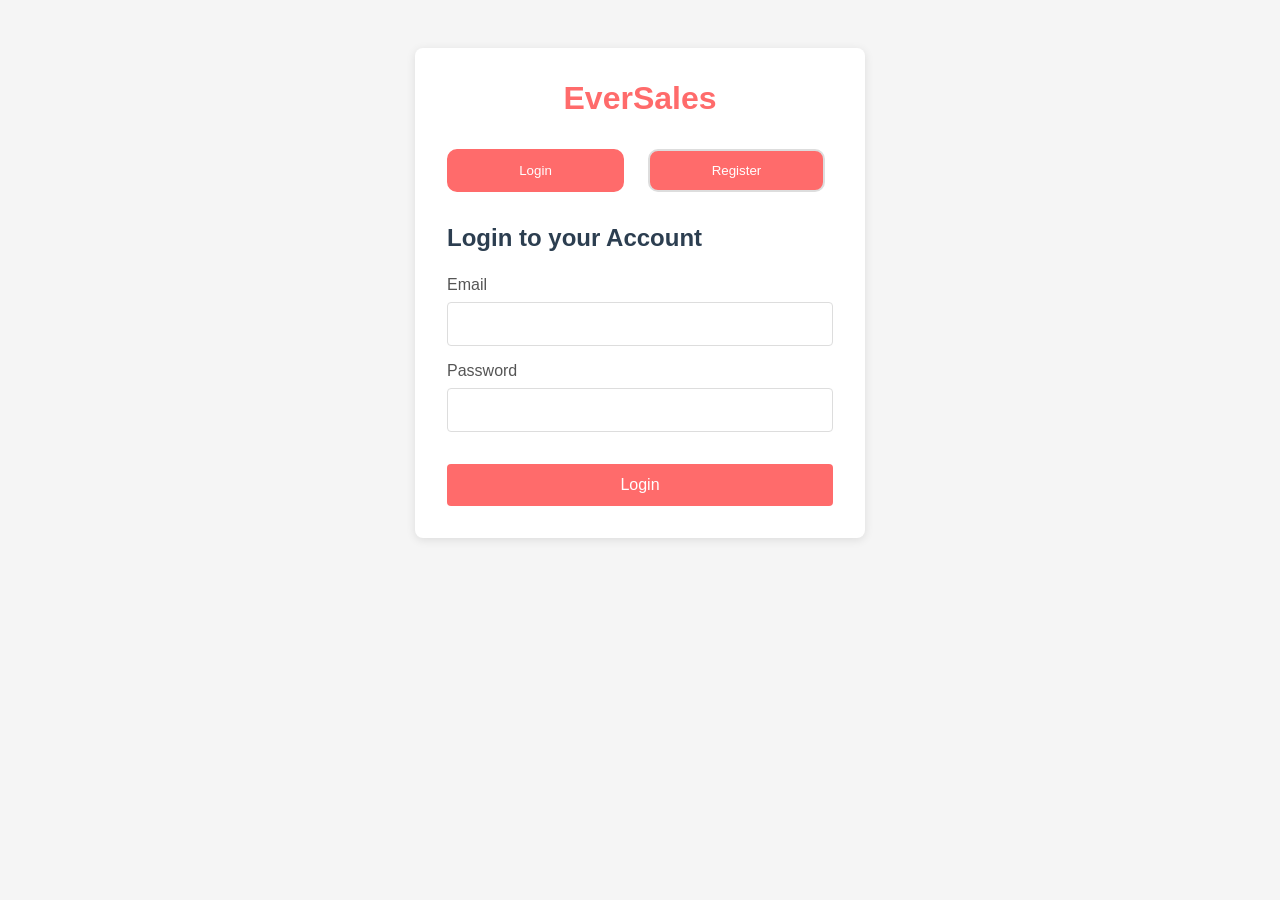
==== frontend/index.html @ 4fba004a "Add EverSales project files" ====
<!DOCTYPE html>
<html lang="en">
<head>
    <meta charset="UTF-8">
    <meta name="viewport" content="width=device-width, initial-scale=1.0">
    <title>Products - EverSales</title>
    <link rel="stylesheet" href="assets/css/style.css">
</head>
<body>
    <nav class="navbar">
        <div class="container">
            <h1 class="logo">EverSales</h1>
            <div class="nav-right">
                <input type="text" id="searchInput" placeholder="Search products...">
                <button onclick="searchProducts()">Search</button>
                <a href="index.html" class="nav-link">Products</a>
                <a href="#" onclick="showCart()" class="nav-link">Cart</a>
                <a href="dashboard.html" class="nav-link">My Orders</a>
                <button onclick="logout()" class="btn-logout">Logout</button>
            </div>
        </div>
    </nav>
    
    <div class="container">
        <div id="message" class="message"></div>
        
        <div class="main-content">
            <!-- Products Grid -->
            <div class="products-section">
                <h2>Available Products</h2>
                <div id="productsContainer" class="products-grid">
                    <!-- Products will be loaded here -->
                </div>
            </div>
            
            <!-- Shopping Cart Sidebar -->
            <div id="cartSidebar" class="cart-sidebar hidden">
                <div class="cart-header">
                    <h3>Shopping Cart</h3>
                    <button onclick="closeCart()" class="close-btn">✕</button>
                </div>
                <div id="cartContainer" class="cart-items">
                    <!-- Cart items will be loaded here -->
                </div>
                <div class="cart-footer">
                    <p><strong>Total: <span id="cartTotal">₹0.00</span></strong></p>
                    <button onclick="checkout()" class="btn-checkout">Checkout</button>
                    <button onclick="clearCart()" class="btn-secondary">Clear Cart</button>
                </div>
            </div>
        </div>
    </div>
    
    <!-- Admin Panel (hidden by default) -->
    <div id="adminPanel" class="admin-panel hidden">
        <h2>Admin Panel</h2>
        <div class="admin-forms">
            <h3>Add New Product</h3>
            <form onsubmit="createProduct(); return false;">
                <input type="text" id="productName" placeholder="Product Name" required>
                <input type="text" id="productDescription" placeholder="Description">
                <input type="number" id="productPrice" placeholder="Price" step="0.01" required>
                <input type="number" id="productStock" placeholder="Stock Quantity" required>
                <button type="submit" class="btn-primary">Create Product</button>
            </form>
        </div>
    </div>
    
    <script src="assets/js/api.js"></script>
    <script src="assets/js/auth.js"></script>
    <script src="assets/js/products.js"></script>
    <script src="assets/js/cart.js"></script>
    <script>
        /**
         * Show shopping cart sidebar
         */
        function showCart() {
            document.getElementById('cartSidebar').classList.remove('hidden');
            loadCart();
        }
        
        /**
         * Close shopping cart sidebar
         */
        function closeCart() {
            document.getElementById('cartSidebar').classList.add('hidden');
        }
        
        /**
         * Load page on document ready
         */
        document.addEventListener('DOMContentLoaded', async () => {
            await requireAuth();
            
            // Load products
            loadProducts();
            
            // Check if user is admin and show admin panel
            const user = await getCurrentUser();
            if (user && user.role === 'admin') {
                document.getElementById('adminPanel').classList.remove('hidden');
            }
        });
    </script>
</body>
</html>
---- frontend/assets/css/style.css ----
/**
 * EverSales Application Styles
 */

* {
    margin: 0;
    padding: 0;
    box-sizing: border-box;
}

html, body {
    font-family: 'Segoe UI', Tahoma, Geneva, Verdana, sans-serif;
    background-color: #f5f5f5;
    color: #333;
}

/* Container */
.container {
    max-width: 1200px;
    margin: 0 auto;
    padding: 0 20px;
}

/* Navbar */
.navbar {
    background-color: #2c3e50;
    color: white;
    padding: 0;
    position: sticky;
    top: 0;
    z-index: 100;
    box-shadow: 0 2px 4px rgba(0, 0, 0, 0.1);
}

.navbar .container {
    display: flex;
    justify-content: space-between;
    align-items: center;
    padding: 1rem 20px;
}

.navbar .logo {
    font-size: 1.5rem;
    font-weight: bold;
    color: #ff6b6b;
}

.nav-right {
    display: flex;
    gap: 1rem;
    align-items: center;
}

.nav-right input {
    padding: 0.5rem 1rem;
    border: none;
    border-radius: 4px;
    min-width: 200px;
}

.nav-right button,
.nav-link {
    color: white;
    background: none;
    border: none;
    cursor: pointer;
    padding: 0.5rem 1rem;
    text-decoration: none;
    transition: color 0.3s;
}

.nav-right button:hover,
.nav-link:hover {
    color: #ff6b6b;
}

.btn-logout {
    background-color: #ff6b6b;
    border-radius: 4px;
    color: white;
    padding: 0.5rem 1rem;
}

.btn-logout:hover {
    background-color: #e55555;
}

/* Messages */
.message {
    padding: 1rem;
    margin: 1rem 0;
    border-radius: 4px;
    display: none;
    text-align: center;
}

.message.success {
    background-color: #d4edda;
    color: #155724;
    border: 1px solid #c3e6cb;
    display: block;
}

.message.error {
    background-color: #f8d7da;
    color: #721c24;
    border: 1px solid #f5c6cb;
    display: block;
}

.message.info {
    background-color: #d1ecf1;
    color: #0c5460;
    border: 1px solid #bee5eb;
    display: block;
}

/* Forms and Buttons */
.auth-container {
    max-width: 450px;
    margin: 3rem auto;
    background: white;
    padding: 2rem;
    border-radius: 8px;
    box-shadow: 0 2px 10px rgba(0, 0, 0, 0.1);
}

.auth-container h1 {
    text-align: center;
    color: #ff6b6b;
    margin-bottom: 2rem;
}

.form-toggle {
    display: flex;
    gap: 1rem;
    margin-bottom: 2rem;
}

.form-toggle button {
    flex: 1;
    padding: 0.75rem;
    border: 2px solid #ddd;
    background: #ff6b6b;
    cursor: pointer;
    border-radius: 10px;
    transition: all 0.3s;
}

.form-toggle button.active {
    background-color: #ff6b6b;
    color: white;
    border-color: #ff6b6b;
}

.auth-form h2 {
    margin-bottom: 1.5rem;
    color: #2c3e50;
}

.form-group {
    margin-bottom: 1rem;
}

.form-group label {
    display: block;
    margin-bottom: 0.5rem;
    font-weight: 500;
    color: #555;
}

.form-group input {
    width: 100%;
    padding: 0.75rem;
    border: 1px solid #ddd;
    border-radius: 4px;
    font-size: 1rem;
}

.form-group input:focus {
    outline: none;
    border-color: #ff6b6b;
    box-shadow: 0 0 0 3px rgba(255, 107, 107, 0.1);
}

.btn-primary,
.btn-secondary,
.btn-checkout {
    width: 100%;
    padding: 0.75rem;
    margin-top: 1rem;
    border: none;
    border-radius: 4px;
    cursor: pointer;
    font-size: 1rem;
    font-weight: 500;
    transition: background-color 0.3s;
}

.btn-primary {
    background-color: #ff6b6b;
    color: white;
}

.btn-primary:hover {
    background-color: #e55555;
}

.btn-secondary {
    background-color: #95a5a6;
    color: white;
}

.btn-secondary:hover {
    background-color: #7f8c8d;
}

.btn-checkout {
    background-color: #27ae60;
    color: white;
}

.btn-checkout:hover {
    background-color: #229954;
}

button {
    padding: 0.5rem 1rem;
    margin-right: 0.5rem;
    background-color: #3498db;
    color: white;
    border: none;
    border-radius: 4px;
    cursor: pointer;
    transition: background-color 0.3s;
}

button:hover {
    background-color: #2980b9;
}

/* Products Section */
.main-content {
    display: flex;
    gap: 2rem;
    margin: 2rem 0;
}

.products-section {
    flex: 1;
}

.products-section h2 {
    margin-bottom: 1.5rem;
    color: #2c3e50;
}

.products-grid {
    display: grid;
    grid-template-columns: repeat(auto-fill, minmax(250px, 1fr));
    gap: 1.5rem;
}

.product-card {
    background: white;
    padding: 1rem;
    border-radius: 8px;
    box-shadow: 0 2px 8px rgba(0, 0, 0, 0.1);
    transition: transform 0.3s, box-shadow 0.3s;
}

.product-card:hover {
    transform: translateY(-5px);
    box-shadow: 0 4px 12px rgba(0, 0, 0, 0.15);
}

.product-card h3 {
    color: #2c3e50;
    margin-bottom: 0.5rem;
}

.product-card .description {
    color: #7f8c8d;
    font-size: 0.9rem;
    margin-bottom: 0.5rem;
    min-height: 40px;
}

.product-card .price {
    font-size: 1.5rem;
    color: #ff6b6b;
    font-weight: bold;
    margin-bottom: 0.5rem;
}

.product-card .stock {
    color: #27ae60;
    font-size: 0.9rem;
    margin-bottom: 1rem;
}

.product-card .out-of-stock {
    color: #e74c3c;
    font-weight: bold;
}

.quantity-control {
    display: flex;
    gap: 0.5rem;
}

.quantity-control input {
    width: 60px;
    padding: 0.5rem;
    border: 1px solid #ddd;
    border-radius: 4px;
}

/* Shopping Cart Sidebar */
.cart-sidebar {
    width: 350px;
    background: white;
    border-radius: 8px;
    box-shadow: 0 2px 10px rgba(0, 0, 0, 0.1);
    display: flex;
    flex-direction: column;
    max-height: 600px;
}

.cart-sidebar.hidden {
    display: none;
}

.cart-header {
    display: flex;
    justify-content: space-between;
    align-items: center;
    padding: 1rem;
    border-bottom: 1px solid #eee;
}

.cart-header h3 {
    margin: 0;
}

.close-btn {
    background: none;
    border: none;
    font-size: 1.5rem;
    cursor: pointer;
    color: #7f8c8d;
}

.cart-items {
    flex: 1;
    overflow-y: auto;
    padding: 1rem;
}

.cart-item {
    border: 1px solid #eee;
    padding: 0.75rem;
    margin-bottom: 0.5rem;
    border-radius: 4px;
}

.cart-item h4 {
    margin-bottom: 0.5rem;
}

.cart-item p {
    font-size: 0.9rem;
    margin-bottom: 0.25rem;
}

.cart-item input {
    width: 50px;
    padding: 0.3rem;
    border: 1px solid #ddd;
    border-radius: 3px;
}

.cart-footer {
    padding: 1rem;
    border-top: 1px solid #eee;
    background-color: #f9f9f9;
    border-radius: 0 0 8px 8px;
}

.cart-footer p {
    margin-bottom: 0.5rem;
}

.cart-footer button {
    display: block;
    width: 100%;
    margin: 0.5rem 0;
    padding: 0.75rem;
}

/* Admin Panel */
.admin-panel {
    background: #ecf0f1;
    padding: 2rem;
    border-radius: 8px;
    margin: 2rem 0;
}

.admin-panel.hidden {
    display: none;
}

.admin-forms form {
    display: flex;
    gap: 0.5rem;
    flex-wrap: wrap;
    margin-bottom: 1rem;
}

.admin-forms input {
    flex: 1;
    min-width: 150px;
    padding: 0.75rem;
    border: 1px solid #bdc3c7;
    border-radius: 4px;
}

.admin-forms button {
    flex: 1;
    min-width: 150px;
}

/* Tabs */
.tabs {
    display: flex;
    gap: 1rem;
    margin: 2rem 0 1rem 0;
    border-bottom: 2px solid #ecf0f1;
}

.tab-button {
    background: none;
    border: none;
    padding: 1rem;
    cursor: pointer;
    color: #7f8c8d;
    border-bottom: 3px solid transparent;
    font-weight: 500;
    transition: all 0.3s;
}

.tab-button.active {
    color: #ff6b6b;
    border-bottom-color: #ff6b6b;
}

.tab-content {
    display: block;
}

.tab-content.hidden {
    display: none;
}

/* Orders Table */
table {
    width: 100%;
    border-collapse: collapse;
    background: white;
    box-shadow: 0 2px 8px rgba(0, 0, 0, 0.1);
    border-radius: 8px;
    overflow: hidden;
}

table thead {
    background-color: #2c3e50;
    color: white;
}

table th {
    padding: 1rem;
    text-align: left;
    font-weight: 600;
}

table td {
    padding: 1rem;
    border-bottom: 1px solid #ecf0f1;
}

table tbody tr:hover {
    background-color: #f9f9f9;
}

.status {
    padding: 0.4rem 0.8rem;
    border-radius: 20px;
    font-size: 0.85rem;
    font-weight: 500;
}

.status.pending {
    background-color: #fff3cd;
    color: #856404;
}

.status.completed {
    background-color: #d4edda;
    color: #155724;
}

.status.cancelled {
    background-color: #f8d7da;
    color: #721c24;
}

/* Statistics */
.stats-container {
    display: grid;
    grid-template-columns: repeat(auto-fit, minmax(200px, 1fr));
    gap: 1.5rem;
    margin: 2rem 0;
}

.stat-card {
    background: white;
    padding: 1.5rem;
    border-radius: 8px;
    box-shadow: 0 2px 8px rgba(0, 0, 0, 0.1);
    text-align: center;
}

.stat-card h3 {
    color: #7f8c8d;
    margin-bottom: 1rem;
}

.stat-value {
    font-size: 2.5rem;
    color: #ff6b6b;
    font-weight: bold;
}

/* Lists */
.list-container {
    background: white;
    padding: 1rem;
    border-radius: 8px;
    margin: 1rem 0;
}

.orders-container {
    background: white;
    padding: 1rem;
    border-radius: 8px;
}

/* Modal */
.modal {
    position: fixed;
    top: 0;
    left: 0;
    width: 100%;
    height: 100%;
    background: rgba(0, 0, 0, 0.5);
    display: flex;
    align-items: center;
    justify-content: center;
    z-index: 1000;
}

.modal-content {
    background: white;
    padding: 2rem;
    border-radius: 8px;
    max-width: 500px;
    max-height: 80vh;
    overflow-y: auto;
}

.modal-content h3 {
    margin-bottom: 1rem;
}

.modal-content button {
    width: 100%;
}

/* Hidden class */
.hidden {
    display: none !important;
}

/* Responsive */
@media (max-width: 768px) {
    .main-content {
        flex-direction: column;
    }
    
    .cart-sidebar {
        width: 100%;
    }
    
    .products-grid {
        grid-template-columns: repeat(auto-fill, minmax(150px, 1fr));
    }
    
    .nav-right {
        flex-direction: column;
        gap: 0.5rem;
    }
    
    .nav-right input {
        min-width: 100%;
    }
    
    table {
        font-size: 0.9rem;
    }
    
    table th,
    table td {
        padding: 0.5rem;
    }
    
    .stats-container {
        grid-template-columns: 1fr;
    }
}
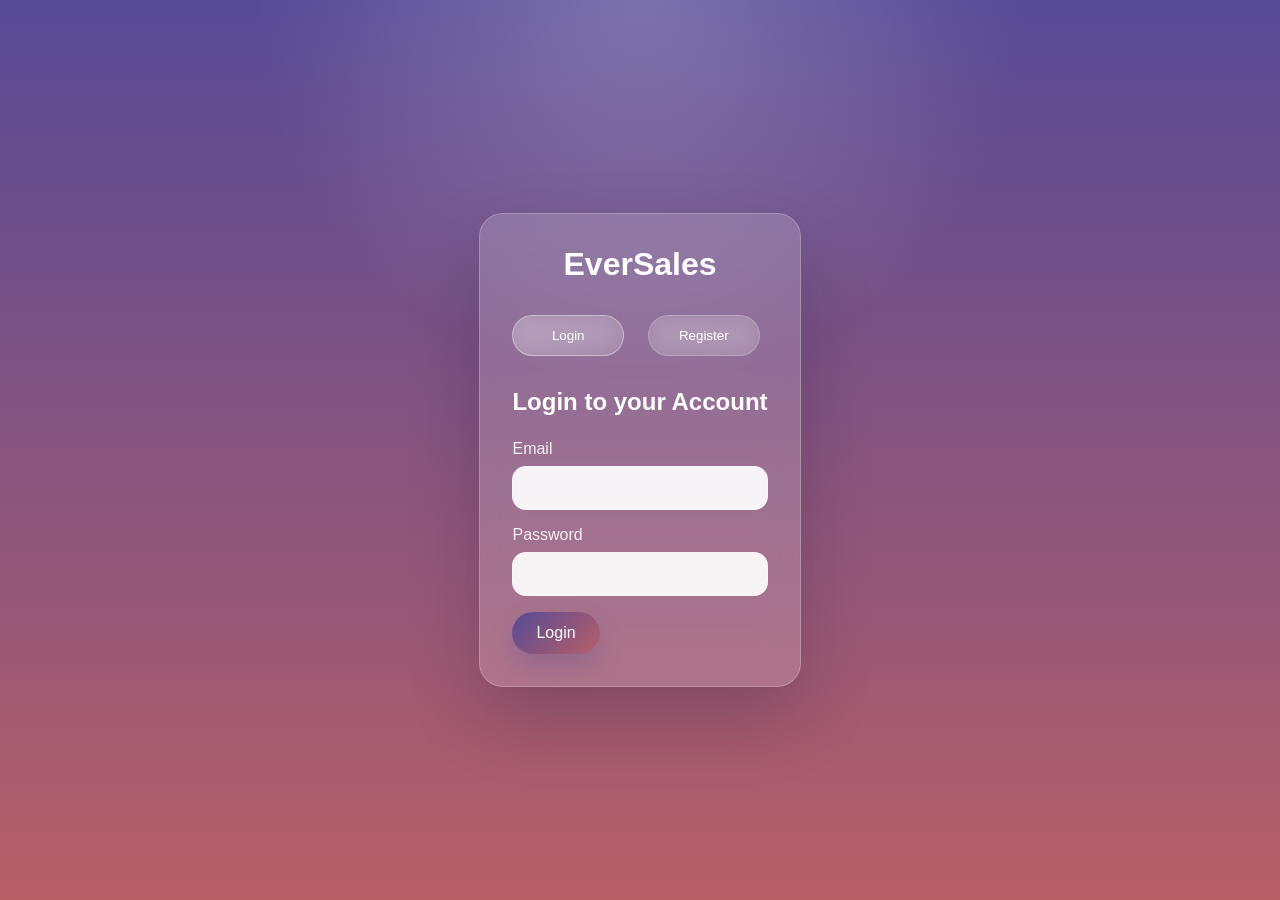
==== commit 53ce5905: "Improved UI and more features" ====
--- a/frontend/index.html
+++ b/frontend/index.html
@@ -6,16 +6,17 @@
     <title>Products - EverSales</title>
     <link rel="stylesheet" href="assets/css/style.css">
 </head>
-<body>
+<body class="theme-primary">
     <nav class="navbar">
         <div class="container">
             <h1 class="logo">EverSales</h1>
-            <div class="nav-right">
-                <input type="text" id="searchInput" placeholder="Search products...">
+                <input type="text" class="searchInput" id="searchInput" placeholder="Search products...">
                 <button onclick="searchProducts()">Search</button>
                 <a href="index.html" class="nav-link">Products</a>
                 <a href="#" onclick="showCart()" class="nav-link">Cart</a>
                 <a href="dashboard.html" class="nav-link">My Orders</a>
+                <a id="sellerLink" href="seller-dashboard.html" class="nav-link" style="display:none;color:#28a745;font-weight:bold;">Seller Dashboard</a>
+                <button id="becomeSeller" onclick="becomeSeller()" class="btn-secondary" style="display:none;">Become Seller</button>
                 <button onclick="logout()" class="btn-logout">Logout</button>
             </div>
         </div>
@@ -23,16 +24,22 @@
     
     <div class="container">
         <div id="message" class="message"></div>
-        
+
+        <div style="display: flex; justify-content: space-between; align-items: center; margin-bottom: 2rem;">
+            <h1 class="page-title" style="margin-bottom: 0;">Discover Premium Products</h1>
+            <div id="sellerActionLink" style="display:none;">
+                <a href="seller-dashboard.html" class="btn btn-primary"><i class="fas fa-plus"></i> Add Product</a>
+            </div>
+        </div>
+
         <div class="main-content">
             <!-- Products Grid -->
-            <div class="products-section">
-                <h2>Available Products</h2>
-                <div id="productsContainer" class="products-grid">
+            <div class="products-section" style="flex: 1;">
+                <div id="productsContainer" class="product-grid">
                     <!-- Products will be loaded here -->
                 </div>
             </div>
-            
+
             <!-- Shopping Cart Sidebar -->
             <div id="cartSidebar" class="cart-sidebar hidden">
                 <div class="cart-header">
@@ -43,7 +50,7 @@
                     <!-- Cart items will be loaded here -->
                 </div>
                 <div class="cart-footer">
-                    <p><strong>Total: <span id="cartTotal">₹0.00</span></strong></p>
+                    <p><strong>Total: <span id="cartTotal">NPR 0.00</span></strong></p>
                     <button onclick="checkout()" class="btn-checkout">Checkout</button>
                     <button onclick="clearCart()" class="btn-secondary">Clear Cart</button>
                 </div>
@@ -66,10 +73,12 @@
         </div>
     </div>
     
-    <script src="assets/js/api.js"></script>
-    <script src="assets/js/auth.js"></script>
-    <script src="assets/js/products.js"></script>
-    <script src="assets/js/cart.js"></script>
+    <script src="assets/js/api.js?v=20260523"></script>
+    <script src="assets/js/auth.js?v=20260523"></script>
+    <script src="assets/js/seller-api.js?v=20260523"></script>
+    <script src="assets/js/products.js?v=20260523"></script>
+    <script src="assets/js/order.js?v=20260523"></script>
+    <script src="assets/js/cart.js?v=20260523"></script>
     <script>
         /**
          * Show shopping cart sidebar
@@ -78,27 +87,34 @@
             document.getElementById('cartSidebar').classList.remove('hidden');
             loadCart();
         }
-        
+
         /**
          * Close shopping cart sidebar
          */
         function closeCart() {
             document.getElementById('cartSidebar').classList.add('hidden');
         }
-        
+
         /**
          * Load page on document ready
          */
         document.addEventListener('DOMContentLoaded', async () => {
             await requireAuth();
-            
+
             // Load products
             loadProducts();
-            
-            // Check if user is admin and show admin panel
-            const user = await getCurrentUser();
-            if (user && user.role === 'admin') {
-                document.getElementById('adminPanel').classList.remove('hidden');
+
+            // Check user role and show appropriate buttons
+            const user = getCurrentUser();
+            const sellerActionLink = document.getElementById('sellerActionLink');
+            const becomeSeller = document.getElementById('becomeSeller');
+
+            if (user && user.role === 'seller') {
+                if (sellerActionLink) sellerActionLink.style.display = 'inline-block';
+                if (becomeSeller) becomeSeller.style.display = 'none';
+            } else if (user && user.role === 'customer') {
+                if (sellerActionLink) sellerActionLink.style.display = 'none';
+                if (becomeSeller) becomeSeller.style.display = 'block';
             }
         });
     </script>
--- a/frontend/assets/css/style.css
+++ b/frontend/assets/css/style.css
@@ -1,6 +1,25 @@
 /**
  * EverSales Application Styles
  */
+
+:root {
+    --theme-start: #564A96;
+    --theme-end: #B75F67;
+    --theme-start-rgb: 86, 74, 150;
+    --theme-end-rgb: 183, 95, 103;
+    --bg-color: #f7f7fb;
+    --surface: rgba(255, 255, 255, 0.9);
+    --surface-strong: rgba(255, 255, 255, 0.98);
+    --surface-muted: rgba(255, 255, 255, 0.75);
+    --text-primary: #1f2430;
+    --text-secondary: #5f6677;
+    --accent-color: #564A96;
+    --accent-hover: #463c82;
+    --accent-secondary: #B75F67;
+    --card-bg: var(--surface);
+    --glass-border: rgba(255, 255, 255, 0.3);
+    --wholesale-color: #1f8f6a;
+}
 
 * {
     margin: 0;
@@ -10,8 +29,40 @@
 
 html, body {
     font-family: 'Segoe UI', Tahoma, Geneva, Verdana, sans-serif;
-    background-color: #f5f5f5;
-    color: #333;
+    min-height: 100%;
+    background: linear-gradient(180deg, var(--theme-start) 0%, var(--theme-end) 100%);
+    color: var(--text-primary);
+}
+
+body.theme-reverse {
+    background: linear-gradient(180deg, var(--theme-end) 0%, var(--theme-start) 100%);
+}
+
+body.auth-page {
+    min-height: 100vh;
+    display: flex;
+    align-items: center;
+    justify-content: center;
+    padding: 24px;
+    background:
+        radial-gradient(circle at top, rgba(255, 255, 255, 0.22), transparent 35%),
+        linear-gradient(180deg, var(--theme-start) 0%, var(--theme-end) 100%);
+}
+
+body.auth-page.theme-reverse {
+    background:
+        radial-gradient(circle at top, rgba(255, 255, 255, 0.18), transparent 35%),
+        linear-gradient(180deg, var(--theme-end) 0%, var(--theme-start) 100%);
+}
+
+/* Glassmorphism Utilities */
+.glass {
+    background: var(--card-bg);
+    backdrop-filter: blur(12px);
+    -webkit-backdrop-filter: blur(12px);
+    border: 1px solid var(--glass-border);
+    border-radius: 16px;
+    box-shadow: 0 18px 45px rgba(22, 18, 44, 0.16);
 }
 
 /* Container */
@@ -23,13 +74,13 @@
 
 /* Navbar */
 .navbar {
-    background-color: #2c3e50;
+    background: linear-gradient(90deg, rgba(var(--theme-start-rgb), 0.96), rgba(var(--theme-end-rgb), 0.96));
     color: white;
     padding: 0;
     position: sticky;
     top: 0;
     z-index: 100;
-    box-shadow: 0 2px 4px rgba(0, 0, 0, 0.1);
+    box-shadow: 0 10px 30px rgba(30, 18, 56, 0.18);
 }
 
 .navbar .container {
@@ -42,7 +93,54 @@
 .navbar .logo {
     font-size: 1.5rem;
     font-weight: bold;
-    color: #ff6b6b;
+    color: #fff;
+    letter-spacing: 0.3px;
+}
+
+.brand-link {
+    display: inline-flex;
+    align-items: center;
+    gap: 10px;
+    text-decoration: none;
+    color: inherit;
+}
+
+.brand-badge {
+    width: 42px;
+    height: 42px;
+    border-radius: 14px;
+    display: inline-flex;
+    align-items: center;
+    justify-content: center;
+    background: linear-gradient(135deg, rgba(255, 255, 255, 0.24), rgba(255, 255, 255, 0.08));
+    border: 1px solid rgba(255, 255, 255, 0.28);
+    box-shadow: 0 10px 24px rgba(30, 18, 56, 0.18);
+    backdrop-filter: blur(10px);
+}
+
+.brand-badge svg {
+    width: 22px;
+    height: 22px;
+    fill: #fff;
+}
+
+.brand-link:hover {
+    opacity: 0.95;
+}
+
+.brand-copy {
+    display: flex;
+    flex-direction: column;
+    line-height: 1.1;
+}
+
+.brand-copy strong {
+    font-size: 1rem;
+}
+
+.brand-copy span {
+    font-size: 0.75rem;
+    opacity: 0.88;
 }
 
 .nav-right {
@@ -54,8 +152,11 @@
 .nav-right input {
     padding: 0.5rem 1rem;
     border: none;
-    border-radius: 4px;
+    border-radius: 999px;
     min-width: 200px;
+    background: rgba(255, 255, 255, 0.92);
+    color: var(--text-primary);
+    box-shadow: inset 0 1px 2px rgba(0, 0, 0, 0.06);
 }
 
 .nav-right button,
@@ -71,18 +172,20 @@
 
 .nav-right button:hover,
 .nav-link:hover {
-    color: #ff6b6b;
+    color: rgba(255, 255, 255, 0.85);
 }
 
 .btn-logout {
-    background-color: #ff6b6b;
-    border-radius: 4px;
+    background: rgba(255, 255, 255, 0.16);
+    border: 1px solid rgba(255, 255, 255, 0.22);
+    border-radius: 999px;
     color: white;
     padding: 0.5rem 1rem;
+    backdrop-filter: blur(8px);
 }
 
 .btn-logout:hover {
-    background-color: #e55555;
+    background: rgba(255, 255, 255, 0.24);
 }
 
 /* Messages */
@@ -115,20 +218,31 @@
     display: block;
 }
 
+/* Page Title */
+.page-title {
+    font-size: 2.5rem;
+    font-weight: 700;
+    color: var(--text-primary);
+}
+
 /* Forms and Buttons */
 .auth-container {
     max-width: 450px;
     margin: 3rem auto;
-    background: white;
+    background: rgba(255, 255, 255, 0.16);
     padding: 2rem;
-    border-radius: 8px;
-    box-shadow: 0 2px 10px rgba(0, 0, 0, 0.1);
+    border-radius: 24px;
+    border: 1px solid rgba(255, 255, 255, 0.22);
+    box-shadow: 0 30px 70px rgba(22, 18, 44, 0.22);
+    backdrop-filter: blur(18px);
+    color: #fff;
 }
 
 .auth-container h1 {
     text-align: center;
-    color: #ff6b6b;
+    color: #fff;
     margin-bottom: 2rem;
+    font-size: 2rem;
 }
 
 .form-toggle {
@@ -140,22 +254,24 @@
 .form-toggle button {
     flex: 1;
     padding: 0.75rem;
-    border: 2px solid #ddd;
-    background: #ff6b6b;
+    border: 1px solid rgba(255, 255, 255, 0.22);
+    background: rgba(255, 255, 255, 0.12);
     cursor: pointer;
-    border-radius: 10px;
+    border-radius: 999px;
     transition: all 0.3s;
+    color: #fff;
+    backdrop-filter: blur(10px);
 }
 
 .form-toggle button.active {
-    background-color: #ff6b6b;
-    color: white;
-    border-color: #ff6b6b;
+    background: linear-gradient(135deg, rgba(255, 255, 255, 0.22), rgba(255, 255, 255, 0.1));
+    color: white;
+    border-color: rgba(255, 255, 255, 0.4);
 }
 
 .auth-form h2 {
     margin-bottom: 1.5rem;
-    color: #2c3e50;
+    color: #fff;
 }
 
 .form-group {
@@ -166,62 +282,78 @@
     display: block;
     margin-bottom: 0.5rem;
     font-weight: 500;
-    color: #555;
+    color: rgba(255, 255, 255, 0.9);
 }
 
 .form-group input {
     width: 100%;
     padding: 0.75rem;
-    border: 1px solid #ddd;
-    border-radius: 4px;
+    border: 1px solid rgba(255, 255, 255, 0.18);
+    border-radius: 14px;
     font-size: 1rem;
+    background: rgba(255, 255, 255, 0.92);
+    color: var(--text-primary);
 }
 
 .form-group input:focus {
     outline: none;
-    border-color: #ff6b6b;
-    box-shadow: 0 0 0 3px rgba(255, 107, 107, 0.1);
+    border-color: rgba(255, 255, 255, 0.6);
+    box-shadow: 0 0 0 4px rgba(255, 255, 255, 0.14);
 }
 
 .btn-primary,
 .btn-secondary,
 .btn-checkout {
-    width: 100%;
-    padding: 0.75rem;
-    margin-top: 1rem;
+    padding: 0.75rem 1.5rem;
     border: none;
-    border-radius: 4px;
+    border-radius: 8px;
     cursor: pointer;
     font-size: 1rem;
     font-weight: 500;
-    transition: background-color 0.3s;
+    transition: all 0.3s;
+    text-align: center;
+    text-decoration: none;
+    display: inline-block;
 }
 
 .btn-primary {
-    background-color: #ff6b6b;
-    color: white;
+    background: linear-gradient(135deg, var(--accent-color), var(--accent-secondary));
+    color: white;
+    box-shadow: 0 12px 24px rgba(86, 74, 150, 0.28);
+    border-radius: 999px;
 }
 
 .btn-primary:hover {
-    background-color: #e55555;
+    box-shadow: 0 16px 30px rgba(86, 74, 150, 0.34);
+    transform: translateY(-1px);
 }
 
 .btn-secondary {
-    background-color: #95a5a6;
-    color: white;
+    background: rgba(255, 255, 255, 0.18);
+    color: white;
+    border: 1px solid rgba(255, 255, 255, 0.18);
 }
 
 .btn-secondary:hover {
-    background-color: #7f8c8d;
+    background: rgba(255, 255, 255, 0.28);
 }
 
 .btn-checkout {
-    background-color: #27ae60;
-    color: white;
+    background: linear-gradient(135deg, #3bb273, #1f8f6a);
+    color: white;
+    width: 100%;
 }
 
 .btn-checkout:hover {
-    background-color: #229954;
+    filter: brightness(1.05);
+}
+.searchInput {
+  border: none;
+  background: none;
+  outline: none;
+  color: white;
+  font-size: 15px;
+  padding: 24px 46px 24px 26px;
 }
 
 button {
@@ -255,73 +387,130 @@
     color: #2c3e50;
 }
 
-.products-grid {
+/* Product Grid - Enhanced from Nisha */
+.product-grid {
     display: grid;
-    grid-template-columns: repeat(auto-fill, minmax(250px, 1fr));
-    gap: 1.5rem;
-}
-
+    grid-template-columns: repeat(auto-fill, minmax(280px, 1fr));
+    gap: 2rem;
+    margin-bottom: 4rem;
+}
+
+/* Product Card - Glassmorphic from Nisha */
 .product-card {
-    background: white;
-    padding: 1rem;
+    display: flex;
+    flex-direction: column;
+    overflow: hidden;
+    transition: transform 0.3s ease, box-shadow 0.3s ease;
+    cursor: pointer;
+}
+
+.product-card.glass {
+    background: var(--card-bg);
+    backdrop-filter: blur(12px);
+    -webkit-backdrop-filter: blur(12px);
+    border: 1px solid var(--glass-border);
+    border-radius: 16px;
+    box-shadow: 0 4px 30px rgba(0, 0, 0, 0.1);
+}
+
+.product-card:hover {
+    transform: translateY(-8px);
+    box-shadow: 0 24px 48px rgba(22, 18, 44, 0.26);
+    border-color: rgba(86, 74, 150, 0.26);
+}
+
+.product-image {
+    width: 100%;
+    height: 220px;
+    object-fit: cover;
+    border-bottom: 1px solid var(--glass-border);
+}
+
+.product-info {
+    padding: 1.5rem;
+    display: flex;
+    flex-direction: column;
+    flex: 1;
+}
+
+.product-title {
+    font-size: 1.25rem;
+    margin-bottom: 0.5rem;
+    font-weight: 600;
+    color: var(--text-primary);
+}
+
+.product-desc {
+    color: var(--text-secondary);
+    font-size: 0.9rem;
+    margin-bottom: 1.5rem;
+    flex: 1;
+}
+
+/* Pricing Container - From Nisha */
+.pricing-container {
+    display: flex;
+    flex-direction: column;
+    gap: 0.75rem;
+    margin-bottom: 1.5rem;
+}
+
+.price-row {
+    display: flex;
+    justify-content: space-between;
+    align-items: center;
+    padding: 0.75rem;
     border-radius: 8px;
-    box-shadow: 0 2px 8px rgba(0, 0, 0, 0.1);
-    transition: transform 0.3s, box-shadow 0.3s;
-}
-
-.product-card:hover {
-    transform: translateY(-5px);
-    box-shadow: 0 4px 12px rgba(0, 0, 0, 0.15);
-}
-
-.product-card h3 {
-    color: #2c3e50;
-    margin-bottom: 0.5rem;
-}
-
-.product-card .description {
-    color: #7f8c8d;
+    background: rgba(255, 255, 255, 0.03);
+}
+
+.price-label {
+    font-size: 0.85rem;
+    color: var(--text-secondary);
+    text-transform: uppercase;
+    letter-spacing: 0.5px;
+}
+
+.price-value {
+    font-size: 1.1rem;
+    font-weight: 700;
+}
+
+.retail .price-value {
+    color: var(--text-primary);
+}
+
+.wholesale {
+    border: 1px solid rgba(16, 185, 129, 0.2);
+    background: rgba(16, 185, 129, 0.05);
+}
+
+.wholesale .price-value {
+    color: var(--wholesale-color);
+}
+
+.wholesale-condition {
+    font-size: 0.75rem;
+    color: var(--text-secondary);
+    display: block;
+    margin-top: 2px;
+}
+
+.seller-view {
+    text-align: center;
+    color: var(--text-secondary);
+    padding: 0.5rem;
+    background: rgba(255,255,255,0.05);
+    border-radius: 6px;
     font-size: 0.9rem;
-    margin-bottom: 0.5rem;
-    min-height: 40px;
-}
-
-.product-card .price {
-    font-size: 1.5rem;
-    color: #ff6b6b;
-    font-weight: bold;
-    margin-bottom: 0.5rem;
-}
-
-.product-card .stock {
-    color: #27ae60;
-    font-size: 0.9rem;
-    margin-bottom: 1rem;
-}
-
-.product-card .out-of-stock {
-    color: #e74c3c;
-    font-weight: bold;
-}
-
-.quantity-control {
-    display: flex;
-    gap: 0.5rem;
-}
-
-.quantity-control input {
-    width: 60px;
-    padding: 0.5rem;
-    border: 1px solid #ddd;
-    border-radius: 4px;
 }
 
 /* Shopping Cart Sidebar */
 .cart-sidebar {
     width: 350px;
-    background: white;
-    border-radius: 8px;
-    box-shadow: 0 2px 10px rgba(0, 0, 0, 0.1);
+    background: rgba(255, 255, 255, 0.92);
+    border-radius: 18px;
+    box-shadow: 0 24px 40px rgba(22, 18, 44, 0.18);
     display: flex;
     flex-direction: column;
     max-height: 600px;
@@ -383,7 +572,7 @@
 .cart-footer {
     padding: 1rem;
     border-top: 1px solid #eee;
-    background-color: #f9f9f9;
+    background: rgba(255, 255, 255, 0.72);
     border-radius: 0 0 8px 8px;
 }
 
@@ -396,14 +585,19 @@
     width: 100%;
     margin: 0.5rem 0;
     padding: 0.75rem;
+    border: none;
+    background-color: #ff6b6b;
+    color: white;
+    font-weight: 500;
 }
 
 /* Admin Panel */
 .admin-panel {
-    background: #ecf0f1;
+    background: rgba(255, 255, 255, 0.82);
     padding: 2rem;
-    border-radius: 8px;
+    border-radius: 18px;
     margin: 2rem 0;
+    box-shadow: 0 18px 40px rgba(22, 18, 44, 0.12);
 }
 
 .admin-panel.hidden {
@@ -596,34 +790,59 @@
     .main-content {
         flex-direction: column;
     }
-    
+
     .cart-sidebar {
         width: 100%;
     }
-    
-    .products-grid {
+
+    .product-grid {
         grid-template-columns: repeat(auto-fill, minmax(150px, 1fr));
     }
-    
+
     .nav-right {
         flex-direction: column;
         gap: 0.5rem;
     }
-    
+
     .nav-right input {
         min-width: 100%;
     }
-    
+
     table {
         font-size: 0.9rem;
     }
-    
+
     table th,
     table td {
         padding: 0.5rem;
     }
-    
+
     .stats-container {
         grid-template-columns: 1fr;
     }
 }
+
+/* Empty State */
+.empty-state {
+    text-align: center;
+    padding: 3rem 1rem;
+    background: white;
+    border-radius: 8px;
+    grid-column: 1 / -1;
+}
+
+.empty-state p {
+    color: #7f8c8d;
+    font-size: 1.1rem;
+}
+
+.empty-state a {
+    color: #ff6b6b;
+    text-decoration: none;
+    font-weight: 600;
+}
+
+.empty-state a:hover {
+    text-decoration: underline;
+}
+
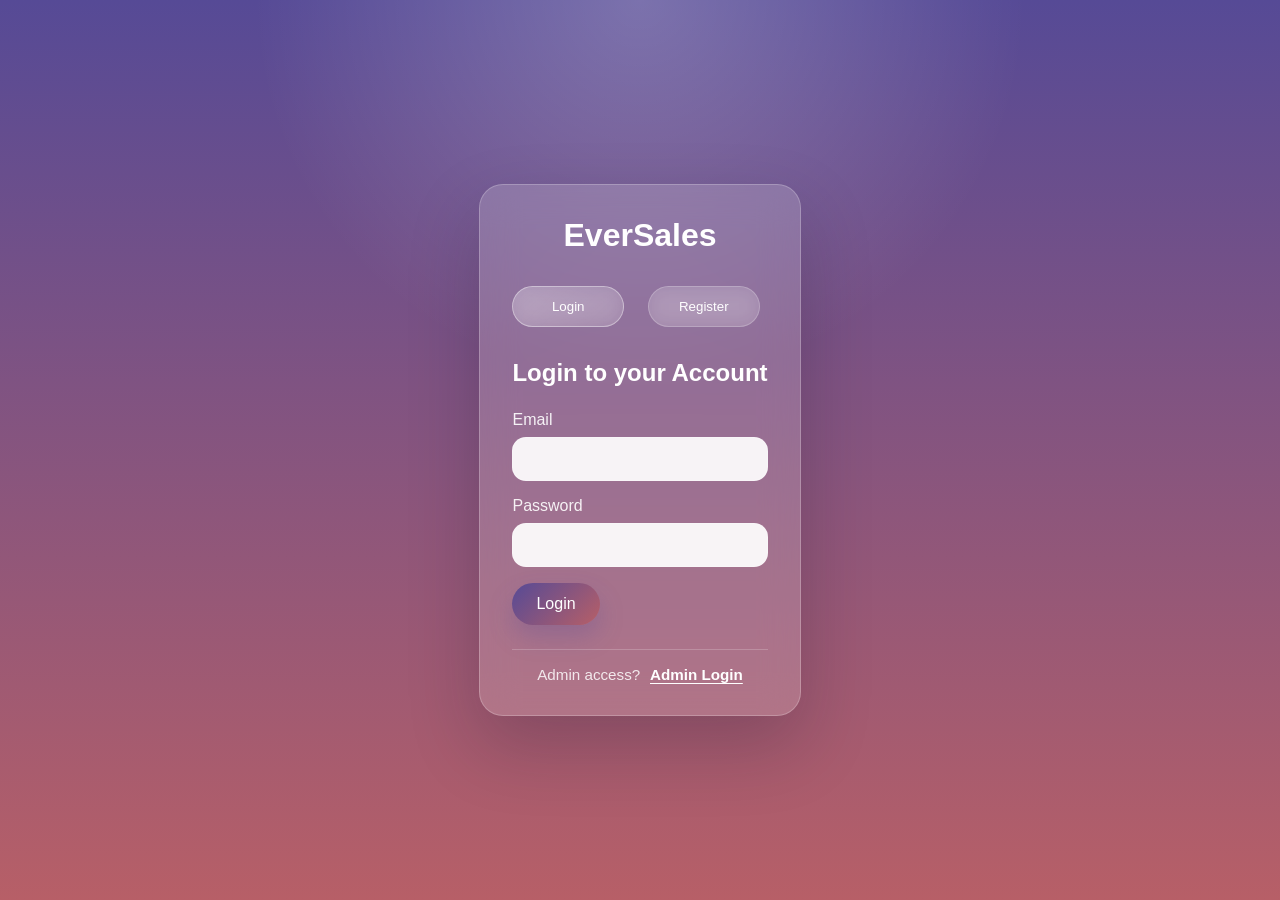
==== commit e5113bb5: "Add admin-only login page with authentication protection" ====
--- a/frontend/index.html
+++ b/frontend/index.html
@@ -15,6 +15,7 @@
                 <a href="index.html" class="nav-link">Products</a>
                 <a href="#" onclick="showCart()" class="nav-link">Cart</a>
                 <a href="dashboard.html" class="nav-link">My Orders</a>
+                <a id="adminLink" href="admin-dashboard.html" class="nav-link" style="display:none;color:#fff;font-weight:bold;">Admin Panel</a>
                 <a id="sellerLink" href="seller-dashboard.html" class="nav-link" style="display:none;color:#28a745;font-weight:bold;">Seller Dashboard</a>
                 <button id="becomeSeller" onclick="becomeSeller()" class="btn-secondary" style="display:none;">Become Seller</button>
                 <button onclick="logout()" class="btn-logout">Logout</button>
@@ -108,9 +109,14 @@
             const user = getCurrentUser();
             const sellerActionLink = document.getElementById('sellerActionLink');
             const becomeSeller = document.getElementById('becomeSeller');
+            const adminLink = document.getElementById('adminLink');
 
             if (user && user.role === 'seller') {
                 if (sellerActionLink) sellerActionLink.style.display = 'inline-block';
+                if (becomeSeller) becomeSeller.style.display = 'none';
+            } else if (user && user.role === 'admin') {
+                if (adminLink) adminLink.style.display = 'inline-block';
+                if (sellerActionLink) sellerActionLink.style.display = 'none';
                 if (becomeSeller) becomeSeller.style.display = 'none';
             } else if (user && user.role === 'customer') {
                 if (sellerActionLink) sellerActionLink.style.display = 'none';
--- a/frontend/assets/css/style.css
+++ b/frontend/assets/css/style.css
@@ -245,6 +245,40 @@
     font-size: 2rem;
 }
 
+.admin-access-note {
+    margin-top: 1.5rem;
+    padding-top: 1rem;
+    border-top: 1px solid rgba(255, 255, 255, 0.2);
+    text-align: center;
+    color: rgba(255, 255, 255, 0.84);
+    font-size: 0.95rem;
+}
+
+.admin-access-note a {
+    color: #fff;
+    font-weight: 700;
+    margin-left: 0.35rem;
+    text-decoration: underline;
+    text-underline-offset: 3px;
+}
+
+.auth-container .subtitle {
+    text-align: center;
+    color: rgba(255, 255, 255, 0.84);
+    margin-bottom: 1.5rem;
+    font-size: 0.95rem;
+}
+
+.admin-badge {
+    background: linear-gradient(135deg, #564A96, #B75F67);
+    color: white;
+    padding: 0.4rem 0.8rem;
+    border-radius: 20px;
+    font-size: 0.85rem;
+    font-weight: 600;
+    margin-right: 1rem;
+}
+
 .form-toggle {
     display: flex;
     gap: 1rem;
@@ -741,6 +775,7 @@
     padding: 1rem;
     border-radius: 8px;
     margin: 1rem 0;
+    overflow-x: auto;
 }
 
 .orders-container {
@@ -846,3 +881,257 @@
     text-decoration: underline;
 }
 
+/* Dedicated Admin Dashboard */
+.admin-dashboard {
+    padding-top: 2rem;
+    padding-bottom: 3rem;
+}
+
+.admin-hero {
+    display: flex;
+    justify-content: space-between;
+    align-items: center;
+    gap: 1.5rem;
+    background: white;
+    border-radius: 8px;
+    padding: 1.5rem;
+    box-shadow: 0 2px 10px rgba(22, 18, 44, 0.08);
+}
+
+.admin-hero h2 {
+    margin: 0.25rem 0 0.5rem;
+    color: #2c3e50;
+}
+
+.admin-hero p {
+    color: #66717d;
+    max-width: 720px;
+}
+
+.eyebrow {
+    color: #ff6b6b;
+    font-size: 0.8rem;
+    font-weight: 700;
+    text-transform: uppercase;
+}
+
+.admin-refresh-btn {
+    width: auto;
+    min-width: 140px;
+    margin-top: 0;
+}
+
+.admin-layout {
+    display: grid;
+    grid-template-columns: 240px minmax(0, 1fr);
+    gap: 1.25rem;
+    align-items: start;
+}
+
+.admin-sidebar {
+    background: white;
+    border-radius: 8px;
+    padding: 0.75rem;
+    box-shadow: 0 2px 10px rgba(22, 18, 44, 0.08);
+    position: sticky;
+    top: 96px;
+}
+
+.admin-nav {
+    width: 100%;
+    text-align: left;
+    border: 0;
+    background: transparent;
+    color: #4f5d6b;
+    padding: 0.85rem 1rem;
+    border-radius: 6px;
+    cursor: pointer;
+    font-weight: 600;
+}
+
+.admin-nav:hover,
+.admin-nav.active {
+    background: #fff0f0;
+    color: #ff6b6b;
+}
+
+.admin-main {
+    min-width: 0;
+}
+
+.admin-section {
+    background: white;
+    border-radius: 8px;
+    padding: 1.25rem;
+    box-shadow: 0 2px 10px rgba(22, 18, 44, 0.08);
+}
+
+.section-heading {
+    margin-bottom: 1rem;
+}
+
+.section-heading h3 {
+    color: #2c3e50;
+    margin-bottom: 0.25rem;
+}
+
+.section-heading p,
+td small {
+    display: block;
+    color: #7f8c8d;
+    margin-top: 0.25rem;
+}
+
+.admin-form-grid {
+    display: grid;
+    grid-template-columns: repeat(2, minmax(0, 1fr));
+    gap: 1rem;
+    background: #f8f9fa;
+    padding: 1rem;
+    border-radius: 8px;
+    margin-bottom: 1rem;
+}
+
+.admin-form-grid .btn-primary,
+.admin-form-grid .btn-secondary {
+    margin-top: 0;
+}
+
+.check-row {
+    display: flex;
+    align-items: center;
+    gap: 0.5rem;
+    color: #4f5d6b;
+    font-weight: 600;
+}
+
+.action-row {
+    display: flex;
+    gap: 0.5rem;
+    flex-wrap: wrap;
+}
+
+.mini-btn {
+    border: 0;
+    border-radius: 4px;
+    padding: 0.45rem 0.65rem;
+    cursor: pointer;
+    background: #ecf0f1;
+    color: #2c3e50;
+    font-weight: 600;
+}
+
+.mini-btn.approve {
+    background: #d4edda;
+    color: #155724;
+}
+
+.mini-btn.reject {
+    background: #f8d7da;
+    color: #721c24;
+}
+
+.mini-btn.pending {
+    background: #fff3cd;
+    color: #856404;
+}
+
+.status.admin,
+.status.seller,
+.status.customer,
+.status.approved,
+.status.rejected {
+    text-transform: capitalize;
+}
+
+.status.admin {
+    background: #d1ecf1;
+    color: #0c5460;
+}
+
+.status.seller,
+.status.approved {
+    background: #d4edda;
+    color: #155724;
+}
+
+.status.customer {
+    background: #e2e3e5;
+    color: #383d41;
+}
+
+.status.rejected {
+    background: #f8d7da;
+    color: #721c24;
+}
+
+.banner-admin-card {
+    display: flex;
+    justify-content: space-between;
+    align-items: center;
+    gap: 1rem;
+    padding: 1rem;
+    border: 1px solid #ecf0f1;
+    border-radius: 8px;
+    margin-bottom: 0.75rem;
+}
+
+.banner-admin-card p {
+    color: #66717d;
+    margin: 0.25rem 0;
+}
+
+.banner-admin-card small {
+    color: #7f8c8d;
+}
+
+.report-grid {
+    display: grid;
+    grid-template-columns: repeat(auto-fit, minmax(220px, 1fr));
+    gap: 1rem;
+}
+
+.report-card {
+    border: 1px solid #ecf0f1;
+    border-radius: 8px;
+    padding: 1rem;
+    background: #f8f9fa;
+}
+
+.report-card h4 {
+    color: #2c3e50;
+    margin-bottom: 0.75rem;
+}
+
+.report-card p {
+    color: #59636e;
+    margin-bottom: 0.5rem;
+}
+
+.empty-admin {
+    text-align: center;
+    color: #7f8c8d;
+    padding: 1rem;
+}
+
+@media (max-width: 900px) {
+    .admin-layout {
+        grid-template-columns: 1fr;
+    }
+
+    .admin-sidebar {
+        position: static;
+        display: grid;
+        grid-template-columns: repeat(2, minmax(0, 1fr));
+    }
+
+    .admin-hero {
+        align-items: stretch;
+        flex-direction: column;
+    }
+
+    .admin-form-grid {
+        grid-template-columns: 1fr;
+    }
+}
+
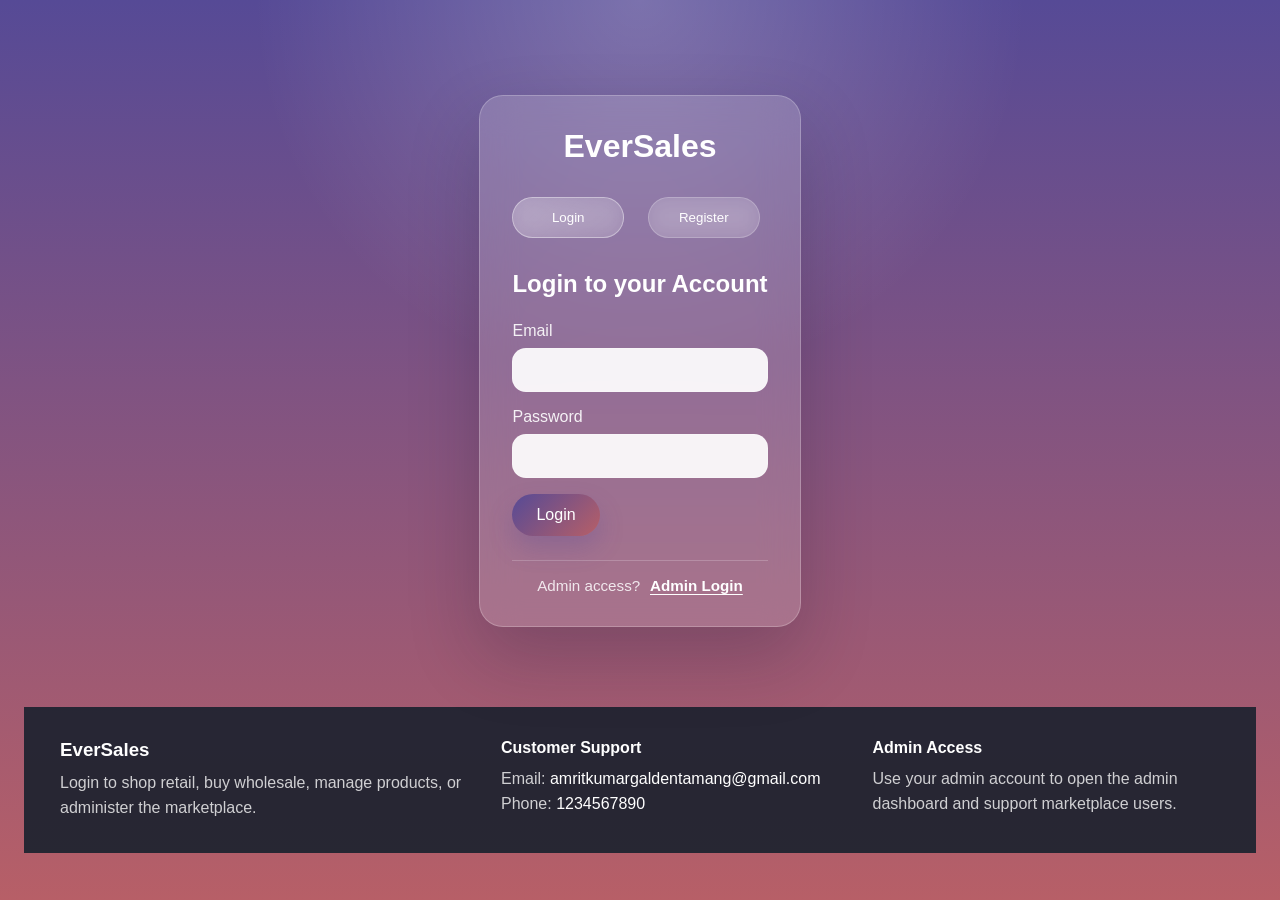
==== commit 629d3d8e: "Version1" ====
--- a/frontend/index.html
+++ b/frontend/index.html
@@ -73,6 +73,24 @@
             </form>
         </div>
     </div>
+
+    <footer class="site-footer">
+        <div class="container footer-grid">
+            <div>
+                <h3>EverSales</h3>
+                <p>Retail and wholesale shopping for customers, sellers, and growing local stores.</p>
+            </div>
+            <div>
+                <h4>Customer Support</h4>
+                <p>Email: <a href="mailto:amritkumargaldentamang@gmail.com">amritkumargaldentamang@gmail.com</a></p>
+                <p>Phone: <a href="tel:1234567890">1234567890</a></p>
+            </div>
+            <div>
+                <h4>Admin Help</h4>
+                <p>Contact admin for seller approvals, product moderation, order issues, and wholesale support.</p>
+            </div>
+        </div>
+    </footer>
     
     <script src="assets/js/api.js?v=20260523"></script>
     <script src="assets/js/auth.js?v=20260523"></script>
--- a/frontend/assets/css/style.css
+++ b/frontend/assets/css/style.css
@@ -41,12 +41,100 @@
 body.auth-page {
     min-height: 100vh;
     display: flex;
+    flex-direction: column;
     align-items: center;
     justify-content: center;
     padding: 24px;
     background:
         radial-gradient(circle at top, rgba(255, 255, 255, 0.22), transparent 35%),
         linear-gradient(180deg, var(--theme-start) 0%, var(--theme-end) 100%);
+}
+
+.product-buy-form {
+    display: grid;
+    grid-template-columns: 84px minmax(0, 1fr);
+    gap: 0.65rem;
+    width: 100%;
+    margin: 0;
+}
+
+.quantity-control {
+    width: 100%;
+    padding: 0.65rem;
+}
+
+.buy-actions {
+    display: grid;
+    grid-template-columns: 1fr 1fr;
+    gap: 0.5rem;
+}
+
+.buy-actions .btn {
+    margin: 0;
+    padding: 0.7rem;
+    min-width: 0;
+}
+
+.btn-wholesale {
+    background: #1f8f6a;
+    color: #fff;
+    border: 0;
+    border-radius: 4px;
+    cursor: pointer;
+    font-weight: 700;
+}
+
+.btn-wholesale:hover {
+    background: #176f52;
+}
+
+.cart-type {
+    display: inline-flex;
+    width: fit-content;
+    margin: 0.25rem 0 0.4rem;
+    padding: 0.2rem 0.5rem;
+    border-radius: 999px;
+    background: #eef7f3;
+    color: #1f8f6a;
+    font-size: 0.78rem;
+    font-weight: 700;
+}
+
+.site-footer {
+    margin-top: 3rem;
+    background: rgba(31, 36, 48, 0.94);
+    color: #fff;
+    padding: 2rem 0;
+}
+
+.auth-page .site-footer {
+    width: 100%;
+    margin-top: 2rem;
+}
+
+.footer-grid {
+    display: grid;
+    grid-template-columns: 1.2fr 1fr 1fr;
+    gap: 1.5rem;
+}
+
+.footer-grid h3,
+.footer-grid h4 {
+    margin-bottom: 0.55rem;
+}
+
+.footer-grid p {
+    color: rgba(255, 255, 255, 0.78);
+    line-height: 1.6;
+}
+
+.footer-grid a {
+    color: #fff;
+    text-decoration: none;
+}
+
+.footer-grid a:hover {
+    text-decoration: underline;
 }
 
 body.auth-page.theme-reverse {
@@ -530,6 +618,44 @@
     margin-top: 2px;
 }
 
+/* Toast notifications */
+.toast-container {
+    position: fixed;
+    right: 1rem;
+    bottom: 1rem;
+    display: flex;
+    flex-direction: column;
+    gap: 0.5rem;
+    z-index: 9999;
+}
+.toast {
+    min-width: 220px;
+    max-width: 360px;
+    padding: 0.75rem 1rem;
+    border-radius: 10px;
+    color: #fff;
+    font-weight: 600;
+    box-shadow: 0 8px 24px rgba(0,0,0,0.18);
+    transform: translateY(12px);
+    opacity: 0;
+    transition: transform 220ms ease, opacity 220ms ease;
+}
+.toast.show {
+    transform: translateY(0);
+    opacity: 1;
+}
+.toast.success { background: linear-gradient(135deg,#3bb273,#1f8f6a); }
+.toast.info { background: linear-gradient(135deg,#2196f3,#1e88e5); }
+.toast.error { background: linear-gradient(135deg,#ff6b6b,#ff3b30); }
+.toast .close-btn {
+    margin-left: 0.5rem;
+    background: transparent;
+    border: none;
+    color: rgba(255,255,255,0.9);
+    font-weight: 800;
+    cursor: pointer;
+}
+
 .seller-view {
     text-align: center;
     color: var(--text-secondary);
@@ -756,16 +882,19 @@
     border-radius: 8px;
     box-shadow: 0 2px 8px rgba(0, 0, 0, 0.1);
     text-align: center;
+    overflow: hidden;
 }
 
 .stat-card h3 {
     color: #7f8c8d;
     margin-bottom: 1rem;
+    overflow: hidden;
 }
 
 .stat-value {
     font-size: 2.5rem;
     color: #ff6b6b;
+    overflow: hidden;
     font-weight: bold;
 }
 
@@ -853,6 +982,12 @@
     }
 
     .stats-container {
+        grid-template-columns: 1fr;
+    }
+
+    .product-buy-form,
+    .buy-actions,
+    .footer-grid {
         grid-template-columns: 1fr;
     }
 }
